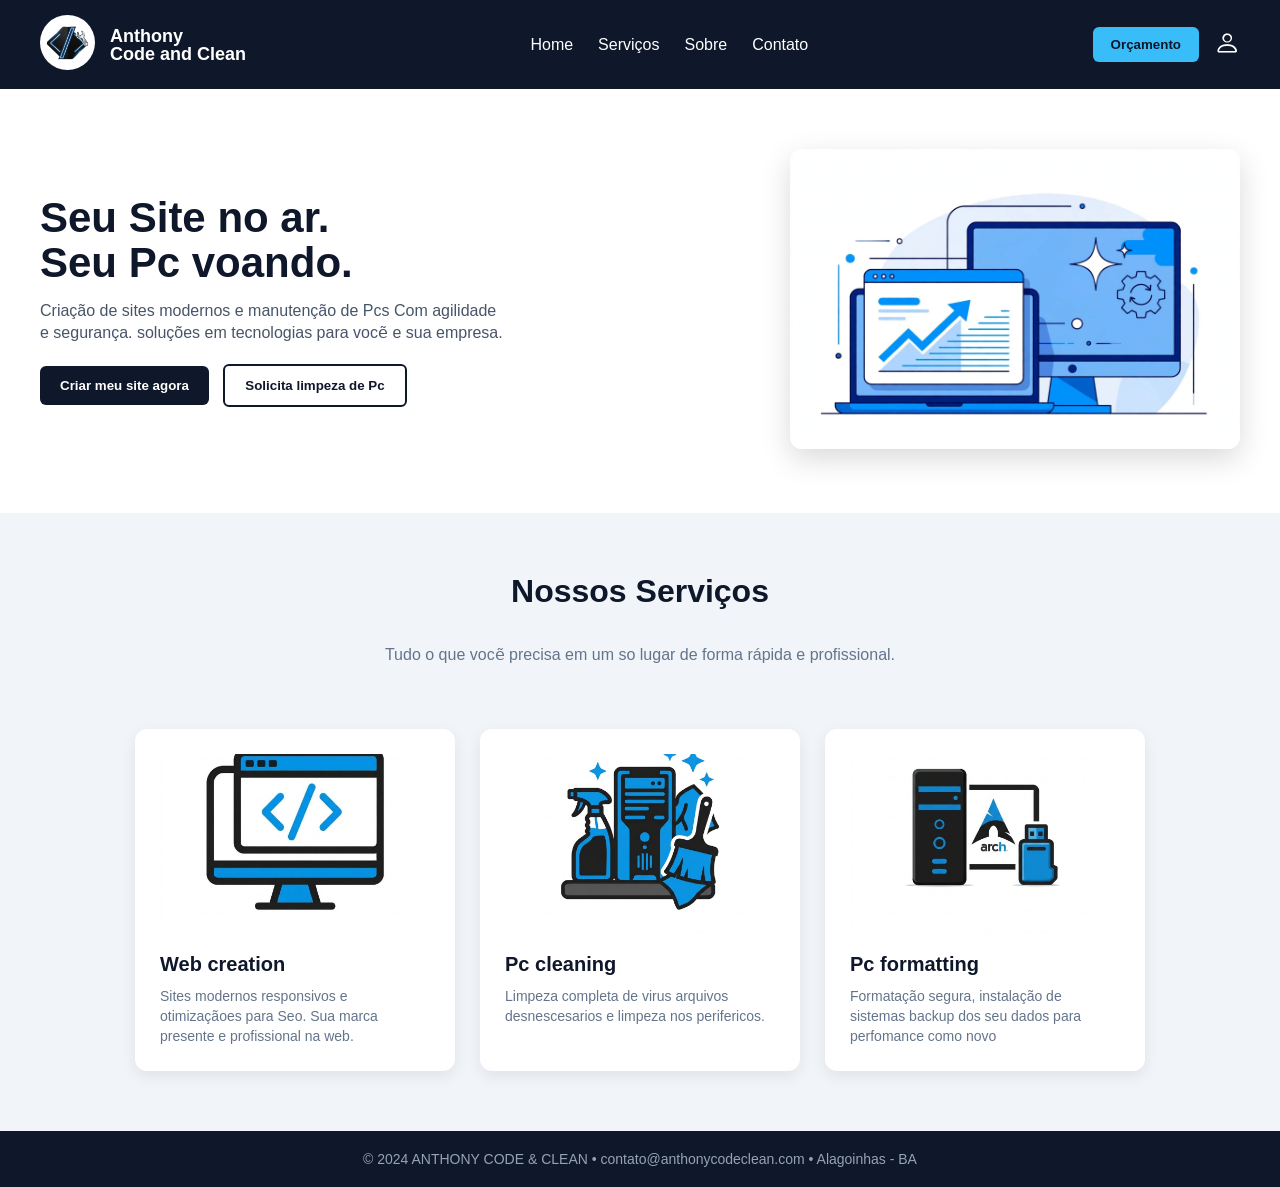
==== index.html @ d49596bf "pagina inicial html e css prontos" ====
<!DOCTYPE html>
<html lang="pt-br">
<head>
	<meta charset="UTF-8">
	<meta name="viewport" content="width=device-width, initial-scale=1.0">
	<title>Code Clean</title>
	<link rel="stylesheet" href="css/index.css">
	<link rel="stylesheet" href="https://cdn.jsdelivr.net/npm/bootstrap-icons@1.11.3/font/bootstrap-icons.css">
</head>
<body>
	<header>
	<div class="header1">
	    <div class="logo"><img src="img/logo.jpeg" alt="logo"></div>
		<h1>Anthony <br>
		Code and Clean
		</h1>
	</div>
	<nav>
	    <ul>
			<li><a href="#">Home</a></li>
			<li><a href="#">Serviços</a></li>
			<li><a href="#">Sobre</a></li>
			<li><a href="#">Contato</a></li>
		</ul>
	</nav>
	<div class="header-actions">
    <button class="btn1">Orçamento</button>
    <a href="form.php" class="login-icon" title="Entrar">
      <i class="bi bi-person"></i>
    </a>
  </div>
	</header>

	<div class="container1">
	    <div class="container2">
			<h2>Seu Site no ar. <br>
			    Seu Pc voando.
			</h2>
			<p>Criação de sites modernos e manutenção de Pcs Com agilidade <br> 
			e segurança. soluções em tecnologias para vocẽ e sua empresa.</p>
			<button>Criar meu site agora</button>
			<button>Solicita limpeza de Pc</button>
		</div>
		<div class="c-img1">
		<img src="img/img1.jpg" alt="computador">
		</div>
	</div>

	<div class="container3">
	    <h3>Nossos Serviços</h3>
		<p>Tudo o que vocẽ precisa em um so lugar de forma rápida e profissional.</p>
		
		<div class="cards">
		    <div class="card-img">
				<img src="img/card1.jpeg" alt="card1">
			</div>
			
			<h2>Web creation</h2>
			<p>Sites modernos responsivos e otimizaçãoes para Seo.
		       Sua marca presente e profissional na web.
			</p>
		</div>

		<div class="cards">
		    <div class="card-img">
				<img src="img/card2.jpeg" alt="card2">
			</div>
			<h2>Pc cleaning</h2>
			<p>Limpeza completa de virus arquivos desnescesarios e limpeza nos perifericos.</p>
		</div>

		<div class="cards">
		    <div class="card-img">
				<img src="img/card3.jpeg" alt="card3">
			</div>
			<h2>Pc formatting</h2>
			<p>Formatação segura, instalação de sistemas
			    backup dos seu dados para perfomance como novo
			</p>
		</div>
	</div>
	<footer class="footer">
  <p>© 2024 ANTHONY CODE & CLEAN • contato@anthonycodeclean.com • Alagoinhas - BA</p>
	</footer>
</body>
</html>
---- css/index.css ----
* {
    margin: 0;
    padding: 0;
    box-sizing: border-box;
    font-family: Arial, Helvetica, sans-serif;
}

body {
    background: #f8f9fa;
    color: #222;
}

header {
    display: flex;
    align-items: center;
    justify-content: space-between;
    padding: 15px 40px;
    background: #0f172a;
    color: white;
}

.header1 {
    display: flex;
    align-items: center;
    gap: 15px;
}

.logo img {
    width: 55px;
    height: 55px;
    border-radius: 50%;
    object-fit: cover;
}

.header1 h1 {
    font-size: 18px;
    line-height: 18px;
    font-weight: 700;
}

nav ul {
    display: flex;
    list-style: none;
    gap: 25px;
}

nav ul li a {
    text-decoration: none;
    color: white;
    font-weight: 500;
    transition: 0.3s;
}

nav ul li a:hover {
    color: #38bdf8;
}

.header-actions {
    display: flex;
    align-items: center;
    gap: 15px;
}

.btn1 {
    background: #38bdf8;
    border: none;
    padding: 10px 18px;
    border-radius: 6px;
    font-weight: bold;
    cursor: pointer;
    color: #0f172a;
    transition: 0.3s;
}

.btn1:hover {
    background: #0ea5e9;
}

.login-icon {
    color: white;
    font-size: 26px;
    text-decoration: none;
}

.login-icon:hover {
    color: #38bdf8;
}

/* HERO */
.container1 {
    display: flex;
    align-items: center;
    justify-content: space-between;
    padding: 60px 40px;
    gap: 30px;
    background: white;
}

.container2 h2 {
    font-size: 42px;
    line-height: 45px;
    margin-bottom: 15px;
    color: #0f172a;
}

.container2 p {
    color: #475569;
    margin-bottom: 20px;
    line-height: 22px;
}

.container2 button {
    padding: 12px 20px;
    margin-right: 10px;
    border: none;
    border-radius: 6px;
    cursor: pointer;
    font-weight: bold;
}

.container2 button:nth-child(3) {
    background: #0f172a;
    color: white;
}

.container2 button:nth-child(4) {
    background: transparent;
    border: 2px solid #0f172a;
    color: #0f172a;
}

.c-img1 img {
    width: 450px;
    max-width: 100%;
    border-radius: 12px;
    box-shadow: 0 10px 30px rgba(0,0,0,0.15);
}

/* SERVIÇOS */
.container3 {
    text-align: center;
    padding: 60px 40px;
    background: #f1f5f9;
}

.container3 h3 {
    font-size: 32px;
    margin-bottom: 10px;
    color: #0f172a;
}

.container3 > p {
    color: #64748b;
    margin-bottom: 40px;
}

.container3 {
    display: flex;
    flex-wrap: wrap;
    justify-content: center;
    gap: 25px;
}

.container3 h3, .container3 > p {
    width: 100%;
}

.cards {
    background: white;
    width: 320px;
    padding: 25px;
    border-radius: 12px;
    box-shadow: 0 5px 15px rgba(0,0,0,0.08);
    text-align: left;
    transition: 0.3s;
}

.cards:hover {
    transform: translateY(-5px);
}

.card-img img {
    width: 100%;
    height: 180px;
    object-fit: cover;
    border-radius: 8px;
    margin-bottom: 15px;
}

.cards h2 {
    font-size: 20px;
    margin-bottom: 10px;
    color: #0f172a;
}

.cards p {
    color: #64748b;
    font-size: 14px;
    line-height: 20px;
}

/* FOOTER */
.footer {
    background: #0f172a;
    color: #94a3b8;
    text-align: center;
    padding: 20px;
    font-size: 14px;
}
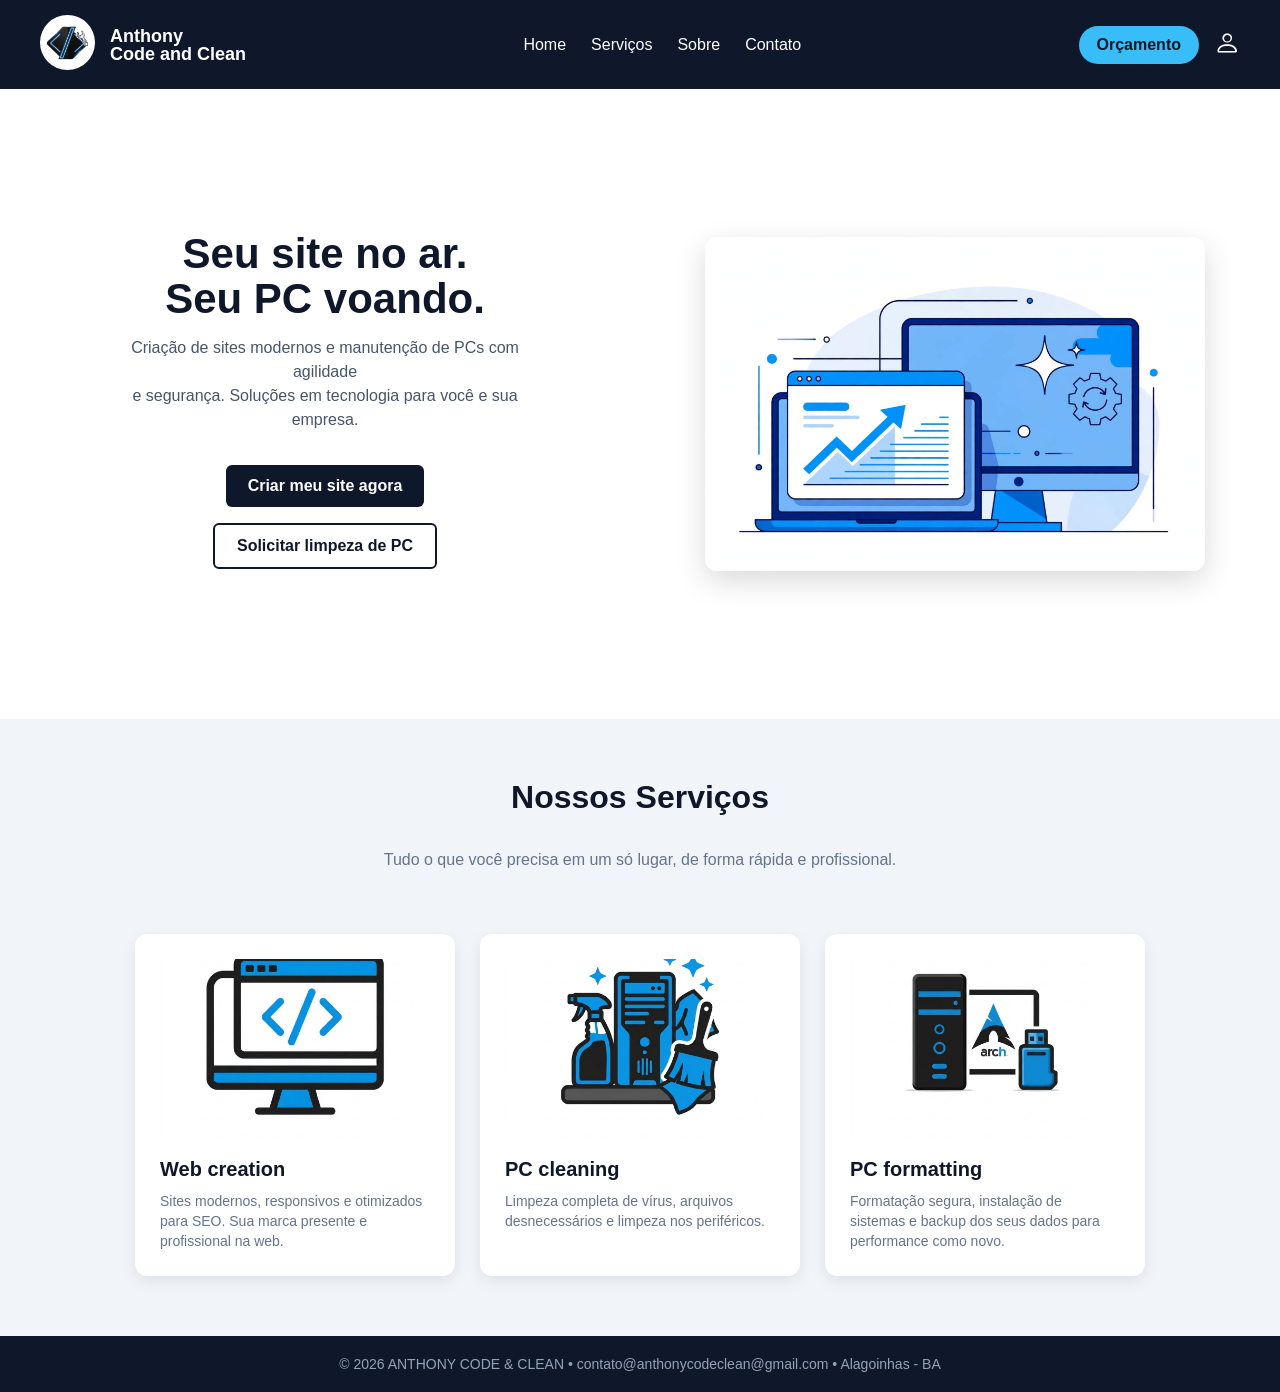
==== commit cb71e94c: "corrigir erros e criei a pagina serviços" ====
--- a/index.html
+++ b/index.html
@@ -17,15 +17,15 @@
 	</div>
 	<nav>
 	    <ul>
-			<li><a href="#">Home</a></li>
-			<li><a href="#">Serviços</a></li>
+			<li><a href="index.html">Home</a></li>
+			<li><a href="servicos.html">Serviços</a></li>
 			<li><a href="#">Sobre</a></li>
-			<li><a href="#">Contato</a></li>
+			<li><a href="https://wa.me/5575999999999?text=Ol%C3%A1%20Anthony!%20Vim%20pelo%20site%20e%20quero%20um%20or%C3%A7amento.">Contato</a></li>
 		</ul>
 	</nav>
 	<div class="header-actions">
-    <button class="btn1">Orçamento</button>
-    <a href="form.php" class="login-icon" title="Entrar">
+    <a href="back-end/orcamento.php" class="btn1">Orçamento</a>
+    <a href="back-end/form.php" class="login-icon" title="Entrar">
       <i class="bi bi-person"></i>
     </a>
   </div>
@@ -33,13 +33,14 @@
 
 	<div class="container1">
 	    <div class="container2">
-			<h2>Seu Site no ar. <br>
-			    Seu Pc voando.
+			<h2>Seu site no ar. <br>
+			    Seu PC voando.
 			</h2>
-			<p>Criação de sites modernos e manutenção de Pcs Com agilidade <br> 
-			e segurança. soluções em tecnologias para vocẽ e sua empresa.</p>
-			<button>Criar meu site agora</button>
-			<button>Solicita limpeza de Pc</button>
+			<p>Criação de sites modernos e manutenção de PCs com agilidade <br> 
+			e segurança. Soluções em tecnologia para você e sua empresa.</p>
+			
+			<a href="back-end/orcamento.php" class="btn-escuro">Criar meu site agora</a>
+			<a href="back-end/orcamento.php" class="btn-claro">Solicitar limpeza de PC</a>
 		</div>
 		<div class="c-img1">
 		<img src="img/img1.jpg" alt="computador">
@@ -48,7 +49,7 @@
 
 	<div class="container3">
 	    <h3>Nossos Serviços</h3>
-		<p>Tudo o que vocẽ precisa em um so lugar de forma rápida e profissional.</p>
+		<p>Tudo o que você precisa em um só lugar, de forma rápida e profissional.</p>
 		
 		<div class="cards">
 		    <div class="card-img">
@@ -56,7 +57,7 @@
 			</div>
 			
 			<h2>Web creation</h2>
-			<p>Sites modernos responsivos e otimizaçãoes para Seo.
+			<p>Sites modernos, responsivos e otimizados para SEO.
 		       Sua marca presente e profissional na web.
 			</p>
 		</div>
@@ -65,22 +66,22 @@
 		    <div class="card-img">
 				<img src="img/card2.jpeg" alt="card2">
 			</div>
-			<h2>Pc cleaning</h2>
-			<p>Limpeza completa de virus arquivos desnescesarios e limpeza nos perifericos.</p>
+			<h2>PC cleaning</h2>
+			<p>Limpeza completa de vírus, arquivos desnecessários e limpeza nos periféricos.</p>
 		</div>
 
 		<div class="cards">
 		    <div class="card-img">
 				<img src="img/card3.jpeg" alt="card3">
 			</div>
-			<h2>Pc formatting</h2>
-			<p>Formatação segura, instalação de sistemas
-			    backup dos seu dados para perfomance como novo
+			<h2>PC formatting</h2>
+			<p>Formatação segura, instalação de sistemas e
+			    backup dos seus dados para performance como novo.
 			</p>
 		</div>
 	</div>
 	<footer class="footer">
-  <p>© 2024 ANTHONY CODE & CLEAN • contato@anthonycodeclean.com • Alagoinhas - BA</p>
+  <p>© 2026 ANTHONY CODE & CLEAN • contato@anthonycodeclean@gmail.com • Alagoinhas - BA</p>
 	</footer>
 </body>
 </html>
--- a/css/index.css
+++ b/css/index.css
@@ -17,6 +17,7 @@
     padding: 15px 40px;
     background: #0f172a;
     color: white;
+    flex-wrap: wrap;
 }
 
 .header1 {
@@ -61,19 +62,20 @@
     gap: 15px;
 }
 
+.header-actions a {
+    text-decoration: none;
+}
+
 .btn1 {
     background: #38bdf8;
     border: none;
     padding: 10px 18px;
-    border-radius: 6px;
+    border-radius: 20px;
     font-weight: bold;
     cursor: pointer;
     color: #0f172a;
-    transition: 0.3s;
-}
-
-.btn1:hover {
-    background: #0ea5e9;
+    text-decoration: none;
+    display: inline-block;
 }
 
 .login-icon {
@@ -82,18 +84,25 @@
     text-decoration: none;
 }
 
-.login-icon:hover {
-    color: #38bdf8;
-}
-
-/* HERO */
+/* HERO CENTRALIZADO */
 .container1 {
     display: flex;
     align-items: center;
-    justify-content: space-between;
-    padding: 60px 40px;
-    gap: 30px;
+    justify-content: center;
+    padding: 80px 40px;
+    gap: 80px;
     background: white;
+    min-height: 70vh;
+}
+
+.container2 {
+    flex: 1;
+    max-width: 550px;
+    display: flex;
+    flex-direction: column;
+    align-items: center;
+    text-align: center;
+    justify-content: center;
 }
 
 .container2 h2 {
@@ -101,39 +110,53 @@
     line-height: 45px;
     margin-bottom: 15px;
     color: #0f172a;
+    text-align: center;
 }
 
 .container2 p {
     color: #475569;
-    margin-bottom: 20px;
-    line-height: 22px;
-}
-
-.container2 button {
-    padding: 12px 20px;
-    margin-right: 10px;
-    border: none;
+    margin-bottom: 25px;
+    line-height: 24px;
+    text-align: center;
+    max-width: 450px;
+}
+
+/* BOTÕES HERO - MESMA COR QUE TAVA E SEPARADOS */
+.btn-escuro, .btn-claro {
+    padding: 12px 22px;
     border-radius: 6px;
+    font-weight: bold;
+    text-decoration: none;
+    display: inline-block;
     cursor: pointer;
-    font-weight: bold;
-}
-
-.container2 button:nth-child(3) {
+    margin: 8px;
+}
+
+.btn-escuro {
     background: #0f172a;
     color: white;
 }
 
-.container2 button:nth-child(4) {
+.btn-claro {
     background: transparent;
     border: 2px solid #0f172a;
     color: #0f172a;
 }
 
+.c-img1 {
+    flex: 1;
+    display: flex;
+    justify-content: center;
+    align-items: center;
+    max-width: 550px;
+}
+
 .c-img1 img {
-    width: 450px;
+    width: 500px;
     max-width: 100%;
     border-radius: 12px;
     box-shadow: 0 10px 30px rgba(0,0,0,0.15);
+    display: block;
 }
 
 /* SERVIÇOS */
@@ -141,6 +164,14 @@
     text-align: center;
     padding: 60px 40px;
     background: #f1f5f9;
+    display: flex;
+    flex-wrap: wrap;
+    justify-content: center;
+    gap: 25px;
+}
+
+.container3 h3, .container3 > p {
+    width: 100%;
 }
 
 .container3 h3 {
@@ -152,17 +183,6 @@
 .container3 > p {
     color: #64748b;
     margin-bottom: 40px;
-}
-
-.container3 {
-    display: flex;
-    flex-wrap: wrap;
-    justify-content: center;
-    gap: 25px;
-}
-
-.container3 h3, .container3 > p {
-    width: 100%;
 }
 
 .cards {
@@ -199,11 +219,51 @@
     line-height: 20px;
 }
 
-/* FOOTER */
 .footer {
     background: #0f172a;
     color: #94a3b8;
     text-align: center;
     padding: 20px;
     font-size: 14px;
+}
+
+@media (max-width: 900px) {
+    header {
+        padding: 15px 20px;
+        gap: 15px;
+    }
+    nav {
+        order: 3;
+        width: 100%;
+    }
+    nav ul {
+        justify-content: center;
+        flex-wrap: wrap;
+        gap: 15px;
+        padding-top: 15px;
+        border-top: 1px solid #1e293b;
+        margin-top: 10px;
+    }
+    .container1 {
+        flex-direction: column;
+        padding: 40px 20px;
+        gap: 40px;
+        min-height: auto;
+    }
+    .container2 h2 {
+        font-size: 32px;
+        line-height: 35px;
+    }
+    .container3 {
+        padding: 40px 20px;
+    }
+}
+
+@media (max-width: 480px) {
+    .container2 h2 {
+        font-size: 28px;
+    }
+    .cards {
+        width: 100%;
+    }
 }
